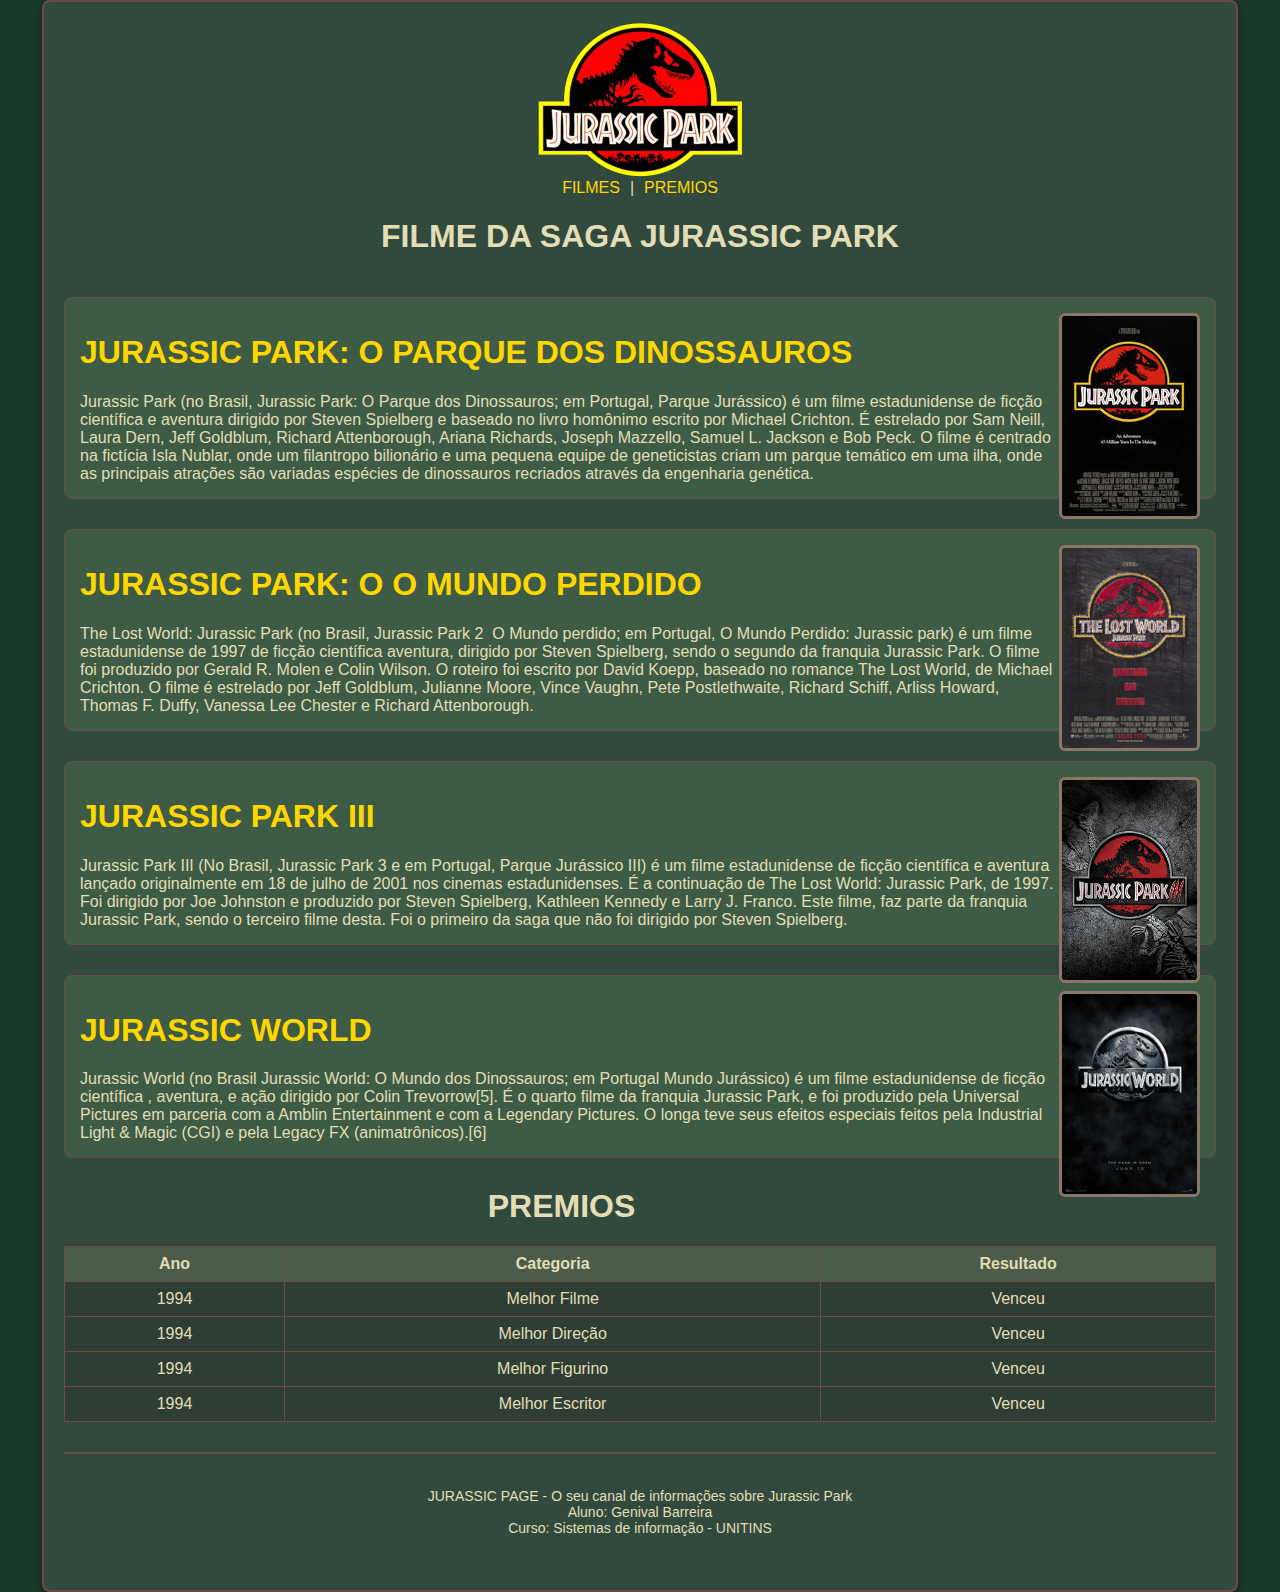
==== index.html @ 3d541994 "Update index.html" ====
<!DOCTYPE html>
<html lang="en">
<head>
    <meta charset="UTF-8">
    <meta name="viewport" content="width=device-width, initial-scale=1.0">
    <link rel="stylesheet" href="folha.css">

    <title>atv </title>
</head>
<body>

<div id="corpo">
    <div id="cabecalho">
    <img src="jp_topoLogotipo.png" alt="" srcset="">
    <span><a href="#filmes">FILMES</a>|<a href="#premios">PREMIOS</a></span>
    <h1>FILME DA SAGA JURASSIC PARK</h1>

    </div>
    
    
    <div class="caixa_filmes" > 
    <img src="jp_posterFilme_JurassicPark1.jpg" alt="" srcset="">
    <h1>JURASSIC PARK: O PARQUE DOS DINOSSAUROS</h1>
        <p>Jurassic Park (no Brasil, Jurassic Park: O Parque dos Dinossauros; em Portugal, Parque Jurássico) é um
            filme estadunidense de ficção científica e aventura dirigido por Steven Spielberg e baseado no livro
            homônimo escrito por Michael Crichton.
            É estrelado por Sam Neill, Laura Dern, Jeff Goldblum, Richard Attenborough, Ariana Richards, Joseph
            Mazzello, Samuel L. Jackson e Bob Peck. O filme é centrado na fictícia Isla Nublar, onde um filantropo
            bilionário e uma pequena equipe de geneticistas criam um parque temático em uma ilha, onde as principais
            atrações são variadas espécies de dinossauros recriados através da engenharia genética.
        </p>
    </div>

    <div class="caixa_filmes"> 
    <img src="jp_posterFilme_JurassicPark2.jpg" alt="" srcset="">
    <h1>JURASSIC PARK: O O MUNDO PERDIDO</h1>
        <p>The Lost World: Jurassic Park (no Brasil, Jurassic Park 2 ­ O Mundo perdido; em Portugal, O Mundo
            Perdido: Jurassic park) é um filme estadunidense de 1997 de ficção científica aventura, dirigido por Steven
            Spielberg, sendo o segundo da franquia Jurassic Park.
            O filme foi produzido por Gerald R. Molen e Colin Wilson. O roteiro foi escrito por David Koepp, baseado
            no romance The Lost World, de Michael Crichton. O filme é estrelado por Jeff Goldblum, Julianne Moore,
            Vince Vaughn, Pete Postlethwaite, Richard Schiff, Arliss Howard, Thomas F. Duffy, Vanessa Lee Chester e
            Richard Attenborough.
        </p>
    </div>


    <div class="caixa_filmes">     
    <img src="jp_posterFilme_JurassicPark3.jpg" alt="" srcset="">
    <h1>JURASSIC PARK III</h1>
        <p>Jurassic Park III (No Brasil, Jurassic Park 3 e em Portugal, Parque Jurássico III) é um filme estadunidense de
            ficção científica e aventura lançado originalmente em 18 de julho de 2001 nos cinemas estadunidenses.
            É a continuação de The Lost World: Jurassic Park, de 1997. Foi dirigido por Joe Johnston e produzido por
            Steven Spielberg, Kathleen Kennedy e Larry J. Franco. Este filme, faz parte da franquia Jurassic Park, sendo
            o terceiro filme desta. Foi o primeiro da saga que não foi dirigido por Steven Spielberg.            
        </p>
    </div>

    <div class="caixa_filmes"> 
    <img src="jp_posterFilme_JurassicPark4.jpg" alt="" srcset="">
    <h1>JURASSIC WORLD</h1>
        <p>Jurassic World (no Brasil Jurassic World: O Mundo dos Dinossauros; em Portugal Mundo Jurássico) é um
            filme estadunidense de ficção científica , aventura, e ação dirigido por Colin Trevorrow[5].
            É o quarto filme da franquia Jurassic Park, e foi produzido pela Universal Pictures em parceria com a
            Amblin Entertainment e com a Legendary Pictures. O longa teve seus efeitos especiais feitos pela Industrial
            Light & Magic (CGI) e pela Legacy FX (animatrônicos).[6]                        
        </p>
    </div>
    

        
    <div id="premios">
        <table>
            <tr>
                <h1>PREMIOS</h1>
            </tr>
            <tr>
                <th>Ano</th>
                <th>Categoria</th>
                <th>Resultado</th>
            </tr>
            <tr>
                <td>1994</td>
                <td>Melhor Filme</td>
                <td>Venceu</td>
            </tr>
            <tr>
                <td>1994</td>
                <td>Melhor Direção</td>
                <td>Venceu</td>
            </tr>
            <tr>
                <td>1994</td>
                <td>Melhor Figurino</td>
                <td>Venceu</td>
            </tr>
            <tr>
                <td>1994</td>
                <td>Melhor Escritor</td>
                <td>Venceu</td>
            </tr>
            

        </table>
    </div>
    <footer id="rodape">
        <p>JURASSIC PAGE - O seu canal de informações sobre Jurassic Park <br>
            Aluno: Genival Barreira<br>
            Curso: Sistemas de informação - UNITINS
        </p>
    </footer>
</div>
 
</body>
</html>
---- folha.css ----
body {
    display: flex;
    justify-content: center;
    align-items: center;
    min-height: 100vh;
    margin: 0;
    background-color: #1b3b2a; 
    color: #e2ddb5; 
    font-family: 'Arial', sans-serif;
}


#corpo {
    width: 90%;
    max-width: 1200px;
    background-color: #324a3e; 
    padding: 20px;
    box-shadow: 0 4px 8px rgba(0, 0, 0, 0.4);
    border-radius: 8px;
    border: 2px solid #6d4c41; 
}

#cabecalho {
    display: flex;
    flex-direction: column;
    align-items: center;
    margin-bottom: 20px;
    text-align: center;
}

#cabecalho span a {
    text-decoration: none;
    margin: 0 10px;
    color: #ffd700; 
}

#cabecalho span a:hover {
    color: #b8860b;
}

#cabecalho h1 {
    color: #e2ddb5; 
}

.caixa_filmes {
    margin-bottom: 30px;
    padding: 15px;
    border: 1px solid #6d4c41;
    border-radius: 8px;
    background-color: #3e5c45; 
    color: #e2ddb5;
}

.caixa_filmes img {
    float: right;
    margin-left: auto;
    border-radius: 6px;
    border: 3px solid #8b7765; 
  
}

.caixa_filmes h1 {
    color: #ffd700; 
}

.caixa_filmes p {
    flex: 1;
    margin: 0;
    padding-right: 30px;
    margin-right: 30px;
    color: #e2ddb5; 
}

#premios {
    margin-top: 30px;
    text-align: center;
}

#premios table {
    width: 100%;
    border-collapse: collapse; 
    background-color: #2f3e34;
    color: #e2ddb5;
}

#premios th, #premios td {
    border: 1px solid #6d4c41; 
    padding: 8px;
}

#premios th {
    background-color: #4c5c4a;
}


#rodape {
    text-align: center;
    background-color: #324a3e;
    padding: 20px;
    border-top: 2px solid #6d4c41; 
    color: #e2ddb5;
    font-size: 14px;
    margin-top: 30px;
    border-radius: 0 0 8px 8px;
}
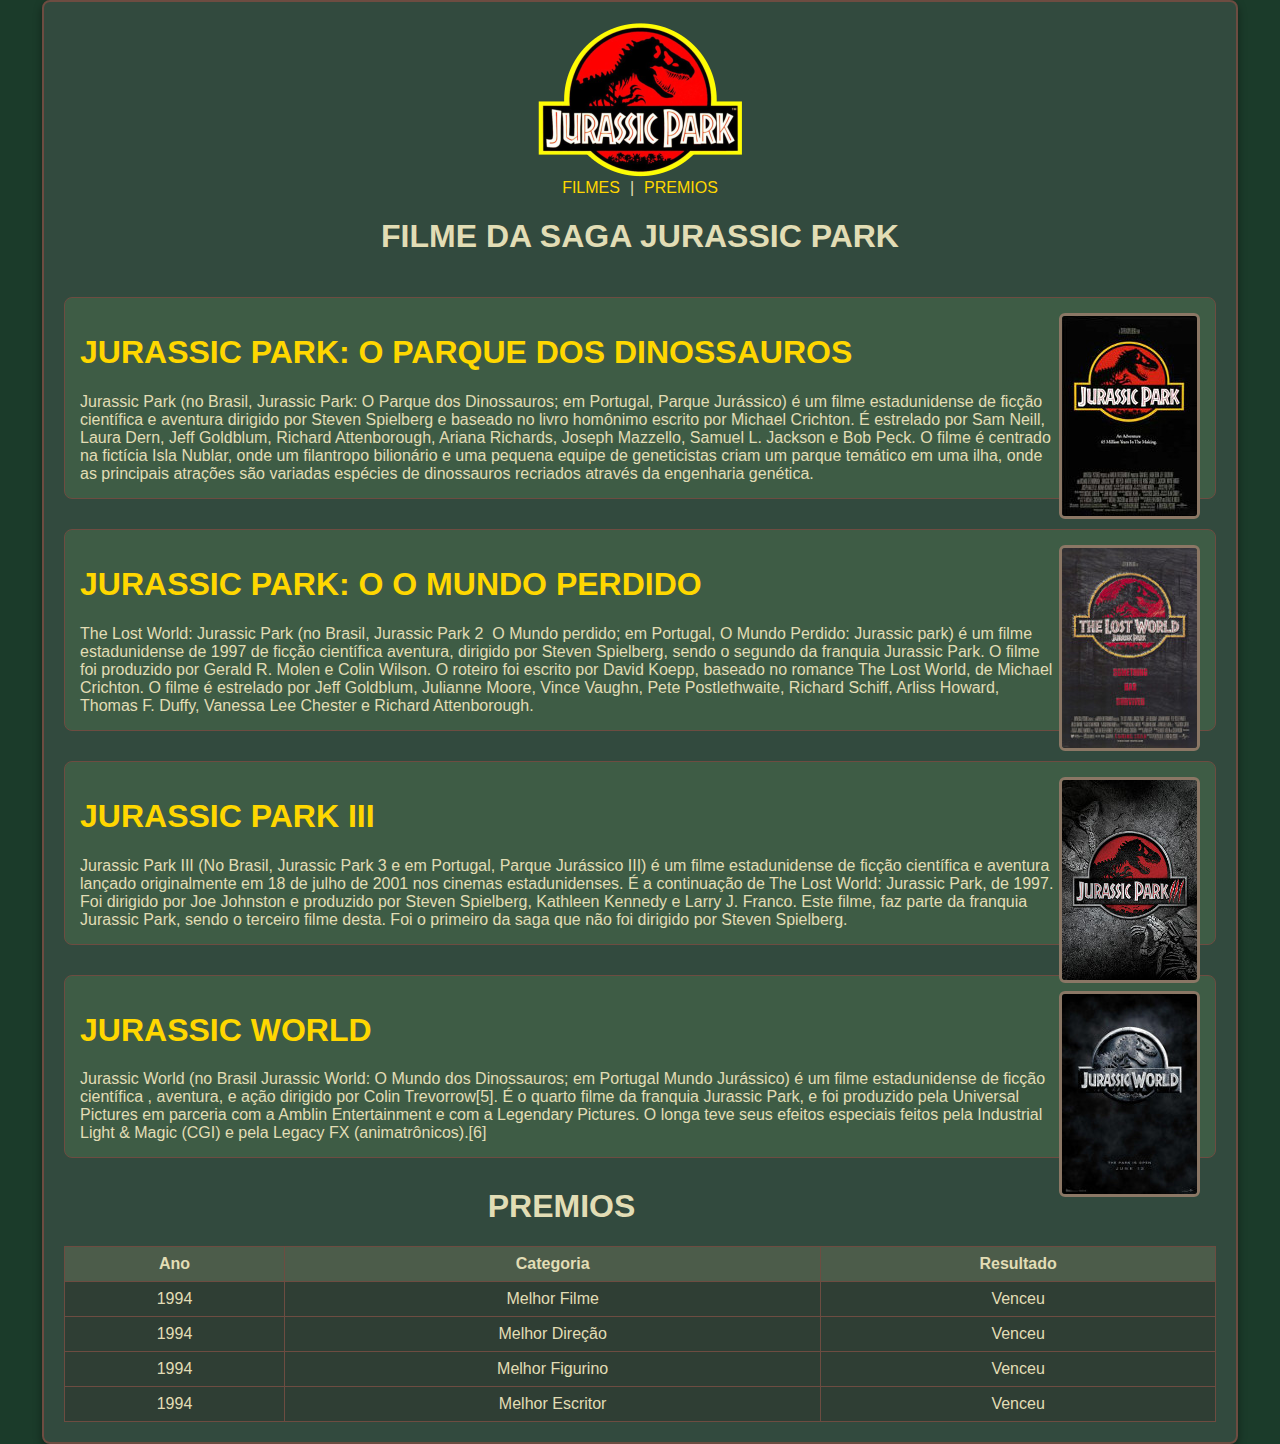
==== commit cb55a795: "Update index.html" ====
--- a/index.html
+++ b/index.html
@@ -18,7 +18,7 @@
     </div>
     
     
-    <div class="caixa_filmes" > 
+    <div class="caixa_filmes" id="filmes"> 
     <img src="jp_posterFilme_JurassicPark1.jpg" alt="" srcset="">
     <h1>JURASSIC PARK: O PARQUE DOS DINOSSAUROS</h1>
         <p>Jurassic Park (no Brasil, Jurassic Park: O Parque dos Dinossauros; em Portugal, Parque Jurássico) é um
@@ -103,12 +103,11 @@
 
         </table>
     </div>
+    <!--
     <footer id="rodape">
-        <p>JURASSIC PAGE - O seu canal de informações sobre Jurassic Park <br>
-            Aluno: Genival Barreira<br>
-            Curso: Sistemas de informação - UNITINS
-        </p>
-    </footer>
+        <p>JURASSIC PAGE - O seu canal de informações sobre Jurassic Park  </p>
+    </footer> -->
+    
 </div>
  
 </body>
--- a/folha.css
+++ b/folha.css
@@ -49,6 +49,7 @@
     border-radius: 8px;
     background-color: #3e5c45; 
     color: #e2ddb5;
+   
 }
 
 .caixa_filmes img {
@@ -92,7 +93,7 @@
     background-color: #4c5c4a;
 }
 
-
+/*
 #rodape {
     text-align: center;
     background-color: #324a3e;
@@ -103,3 +104,5 @@
     margin-top: 30px;
     border-radius: 0 0 8px 8px;
 }
+*/
+
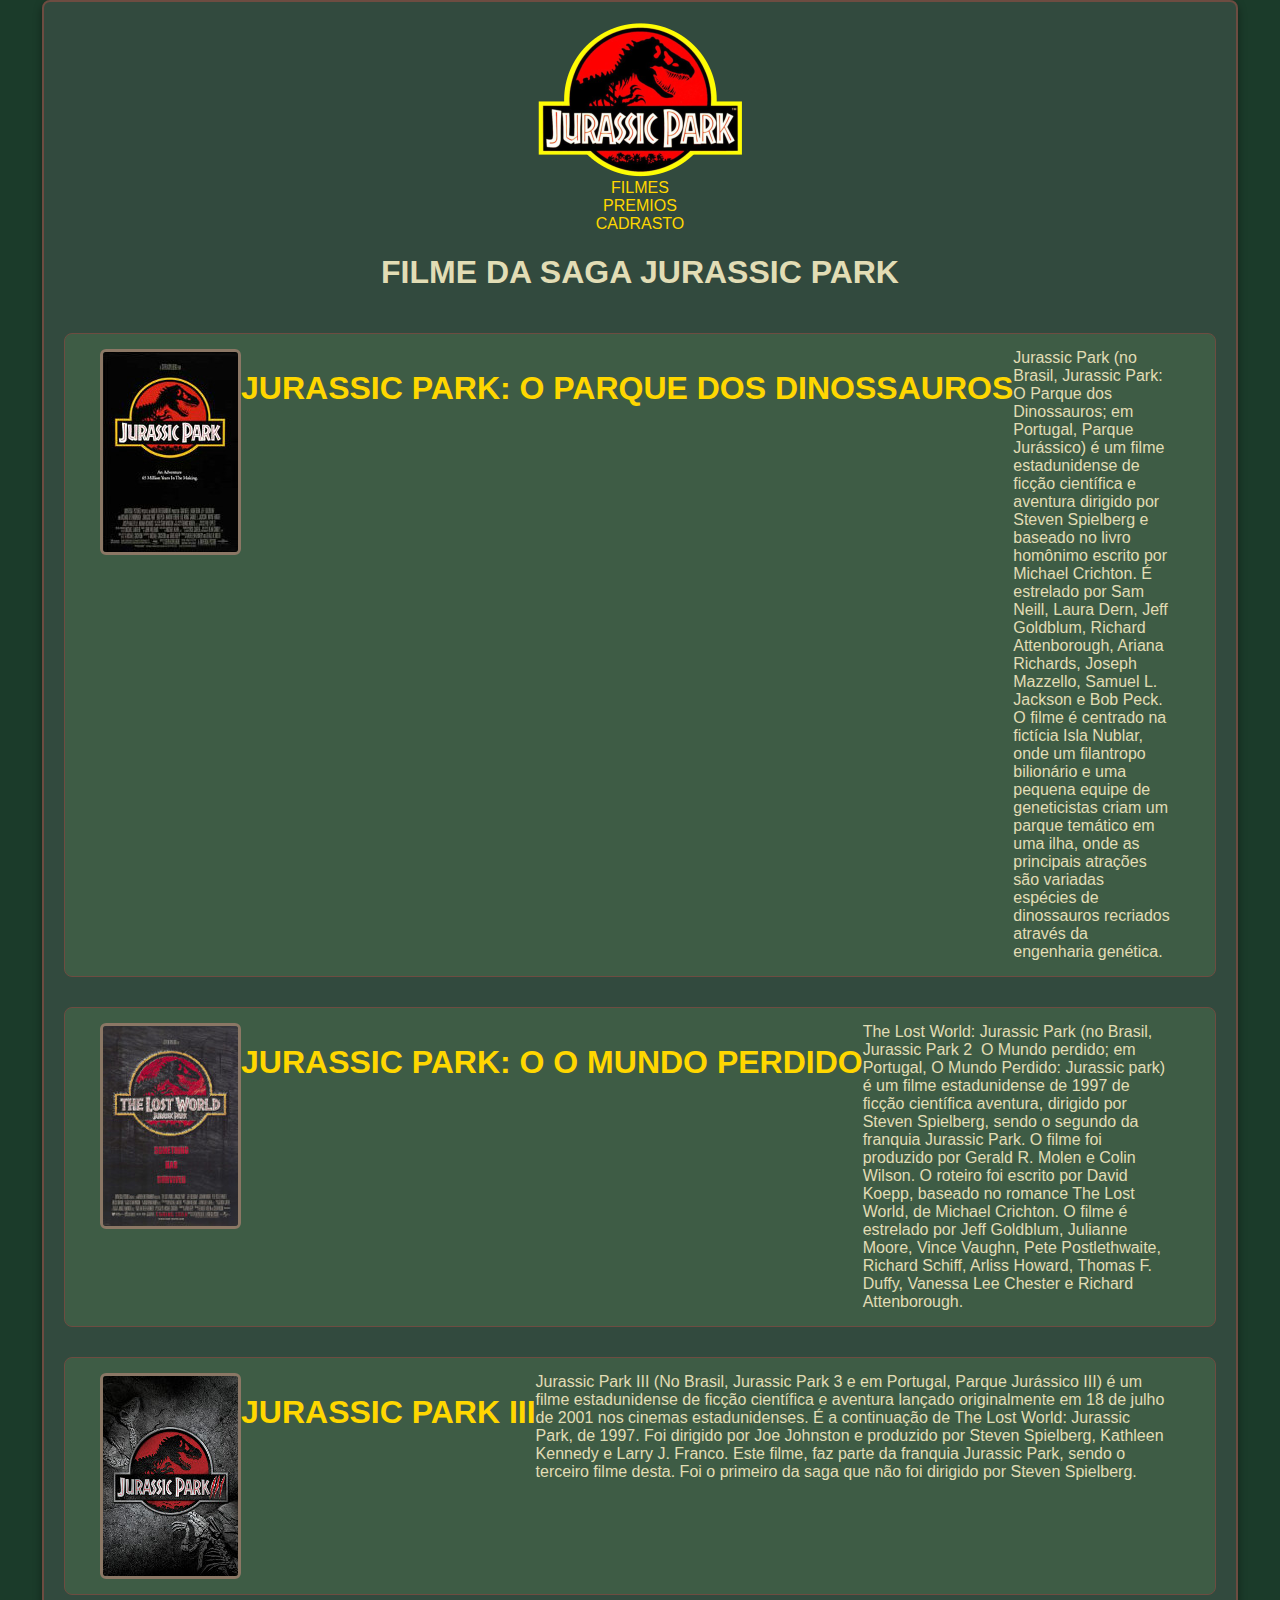
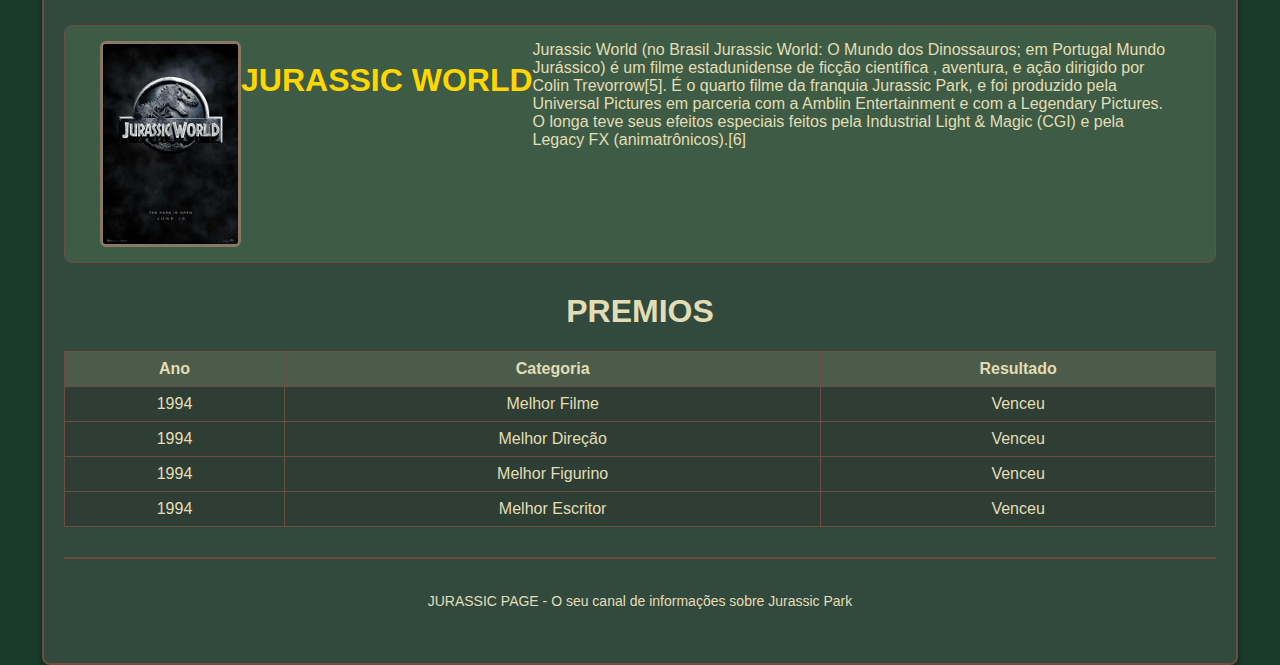
==== commit 3aa181f4: "Update index.html" ====
--- a/index.html
+++ b/index.html
@@ -12,7 +12,10 @@
 <div id="corpo">
     <div id="cabecalho">
     <img src="jp_topoLogotipo.png" alt="" srcset="">
-    <span><a href="#filmes">FILMES</a>|<a href="#premios">PREMIOS</a></span>
+    <span><div class="links"><a href="#filmes">FILMES</a></div>
+        <div class="links"><a href="#premios">PREMIOS</a></div>
+        <div class="links"><a href="formulario.htmnl">CADRASTO</a></div>
+    </span>
     <h1>FILME DA SAGA JURASSIC PARK</h1>
 
     </div>
@@ -103,10 +106,10 @@
 
         </table>
     </div>
-    <!--
+   
     <footer id="rodape">
         <p>JURASSIC PAGE - O seu canal de informações sobre Jurassic Park  </p>
-    </footer> -->
+    </footer> 
     
 </div>
  
--- a/folha.css
+++ b/folha.css
@@ -43,6 +43,11 @@
 }
 
 .caixa_filmes {
+    display: flex;
+    flex-direcrion:row;
+    align-items:flex-start;
+    justfy-content:space-between;
+    
     margin-bottom: 30px;
     padding: 15px;
     border: 1px solid #6d4c41;
@@ -53,8 +58,10 @@
 }
 
 .caixa_filmes img {
-    float: right;
-    margin-left: auto;
+    max-width: 200px;
+    height: auto;
+   /* float: right;*/
+    margin-left: 20px;
     border-radius: 6px;
     border: 3px solid #8b7765; 
   
@@ -68,7 +75,7 @@
     flex: 1;
     margin: 0;
     padding-right: 30px;
-    margin-right: 30px;
+   /* margin-right: 30px;*/
     color: #e2ddb5; 
 }
 
@@ -93,7 +100,7 @@
     background-color: #4c5c4a;
 }
 
-/*
+
 #rodape {
     text-align: center;
     background-color: #324a3e;
@@ -104,5 +111,5 @@
     margin-top: 30px;
     border-radius: 0 0 8px 8px;
 }
-*/
 
+
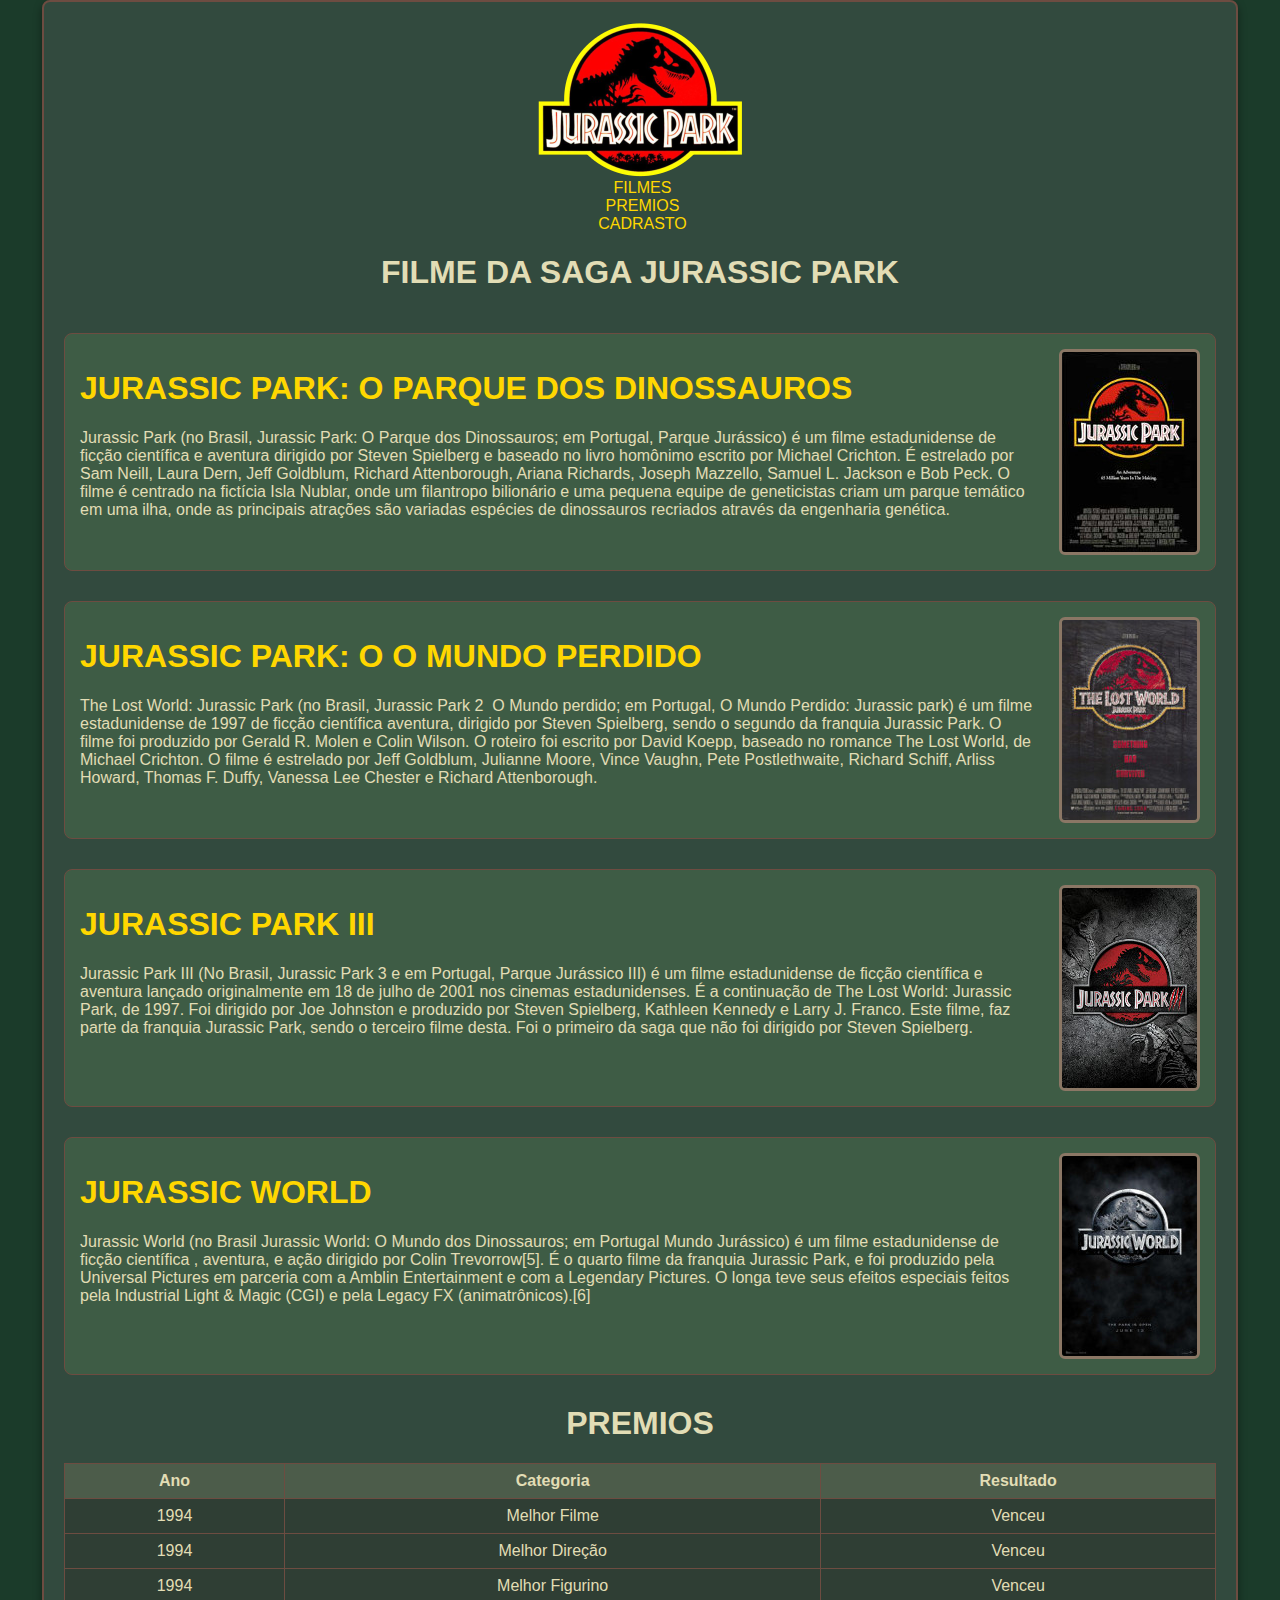
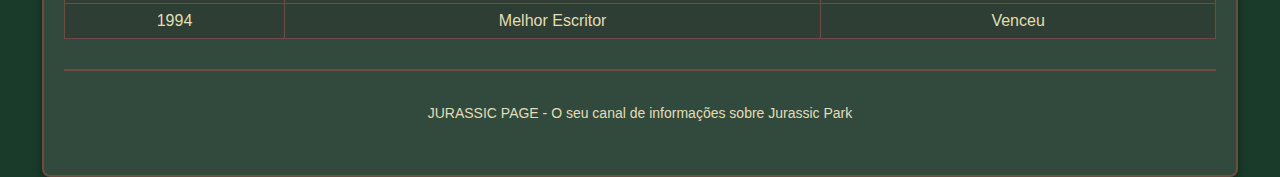
==== commit b129a6e0: "Update index.html" ====
--- a/index.html
+++ b/index.html
@@ -12,10 +12,11 @@
 <div id="corpo">
     <div id="cabecalho">
     <img src="jp_topoLogotipo.png" alt="" srcset="">
-    <span><div class="links"><a href="#filmes">FILMES</a></div>
-        <div class="links"><a href="#premios">PREMIOS</a></div>
-        <div class="links"><a href="formulario.htmnl">CADRASTO</a></div>
-    </span>
+    <div id="links">
+        <div class="botao"><a href="#filmes">FILMES</a></div>
+        <div class="botao"><a href="#premios">PREMIOS</a></div>
+        <div class="botao"><a href="formulario.htmnl">CADRASTO</a></div>
+    </div>
     <h1>FILME DA SAGA JURASSIC PARK</h1>
 
     </div>
--- a/folha.css
+++ b/folha.css
@@ -28,14 +28,26 @@
     text-align: center;
 }
 
-#cabecalho span a {
+#cabecalho #links a {
     text-decoration: none;
     margin: 0 10px;
     color: #ffd700; 
 }
 
-#cabecalho span a:hover {
+#cabecalho #links a:hover {
     color: #b8860b;
+}
+
+
+.botao{
+    border-radius: 2px;
+    margin-left: 5px;
+      align-items: center;
+}
+.botao:houver{
+    backgroud-color:  #3e5c45;
+    color: red;
+    
 }
 
 #cabecalho h1 {
@@ -43,24 +55,20 @@
 }
 
 .caixa_filmes {
-    display: flex;
-    flex-direcrion:row;
-    align-items:flex-start;
-    justfy-content:space-between;
-    
     margin-bottom: 30px;
     padding: 15px;
     border: 1px solid #6d4c41;
     border-radius: 8px;
     background-color: #3e5c45; 
     color: #e2ddb5;
+    overflow: hidden
    
 }
 
 .caixa_filmes img {
-    max-width: 200px;
+    max-width: 90%;
     height: auto;
-   /* float: right;*/
+    float: right;
     margin-left: 20px;
     border-radius: 6px;
     border: 3px solid #8b7765; 
@@ -72,10 +80,8 @@
 }
 
 .caixa_filmes p {
-    flex: 1;
     margin: 0;
     padding-right: 30px;
-   /* margin-right: 30px;*/
     color: #e2ddb5; 
 }
 
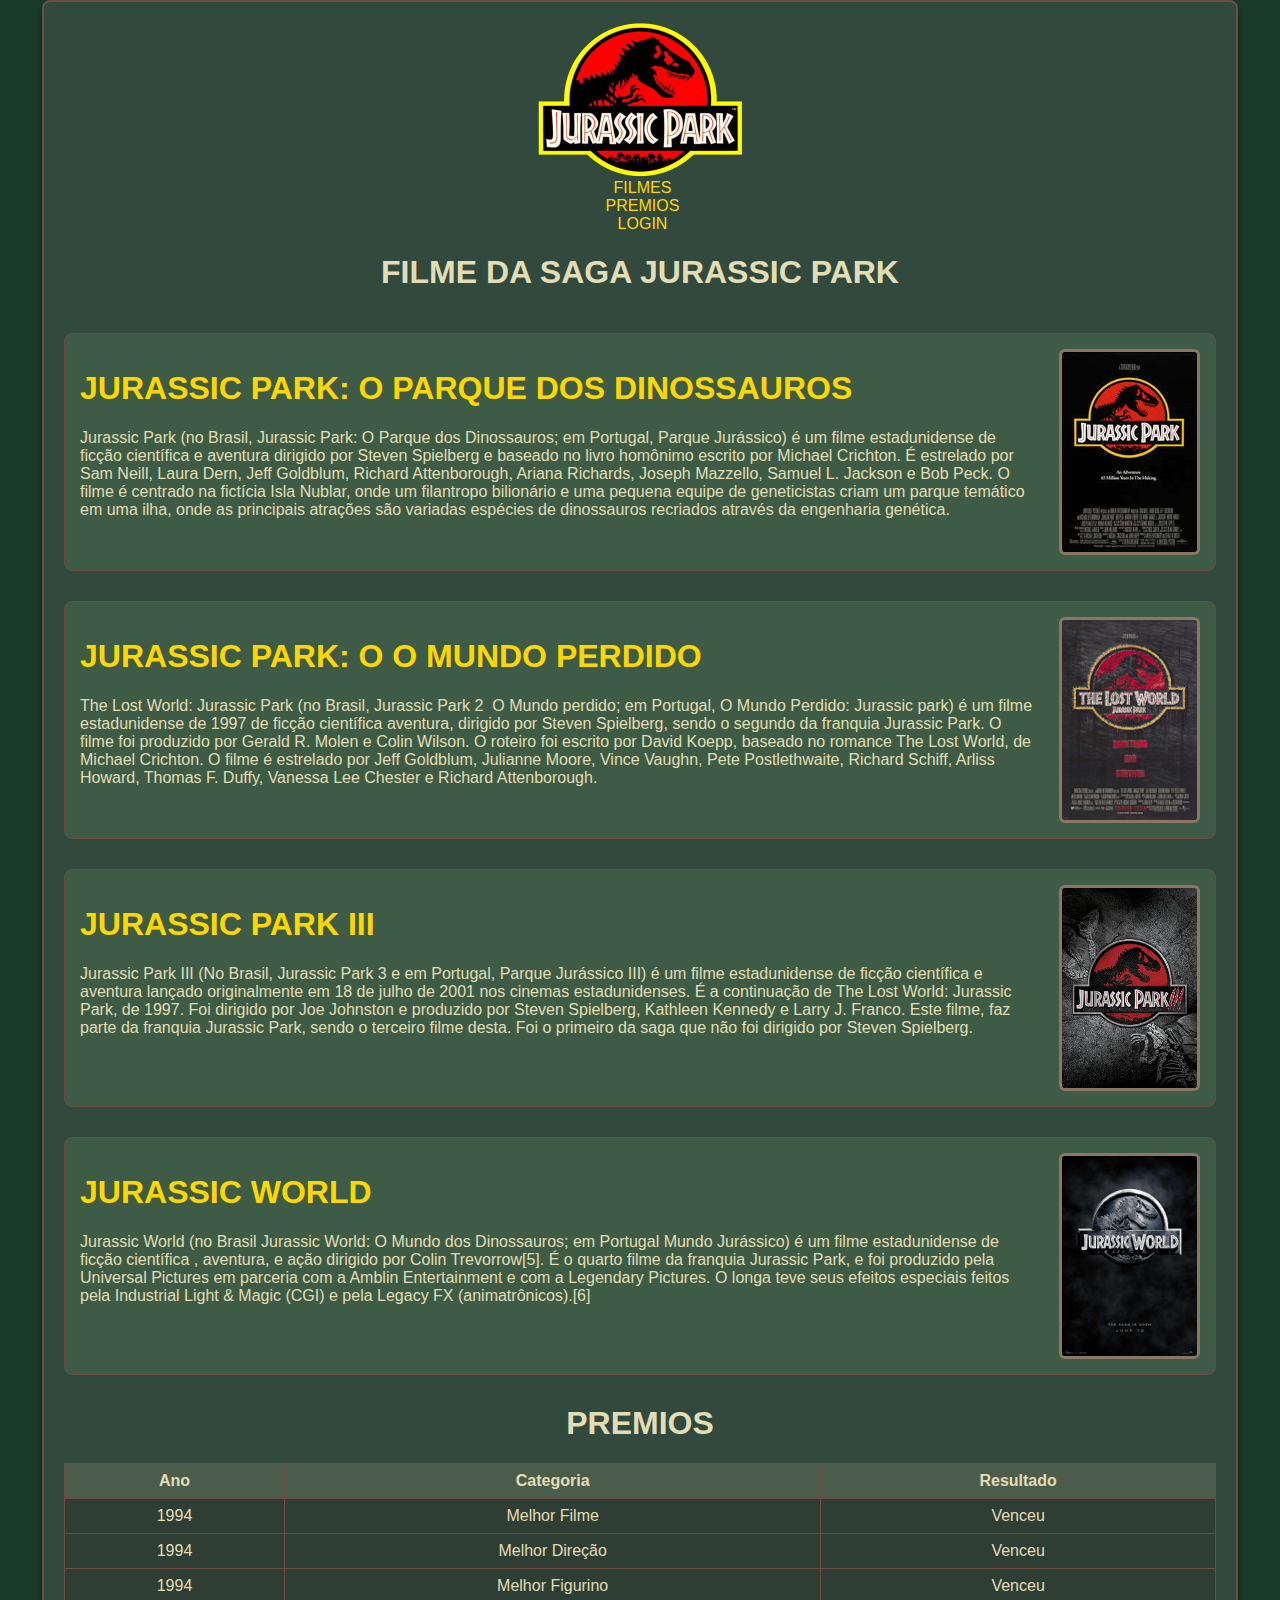
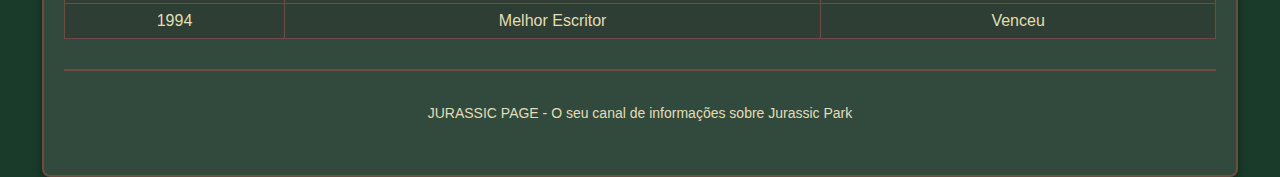
==== commit 1aae81a8: "Update index.html" ====
--- a/index.html
+++ b/index.html
@@ -15,7 +15,7 @@
     <div id="links">
         <div class="botao"><a href="#filmes">FILMES</a></div>
         <div class="botao"><a href="#premios">PREMIOS</a></div>
-        <div class="botao"><a href="formulario.htmnl">CADRASTO</a></div>
+        <div class="botao"><a href="formulario.htmnl">LOGIN</a></div>
     </div>
     <h1>FILME DA SAGA JURASSIC PARK</h1>
 
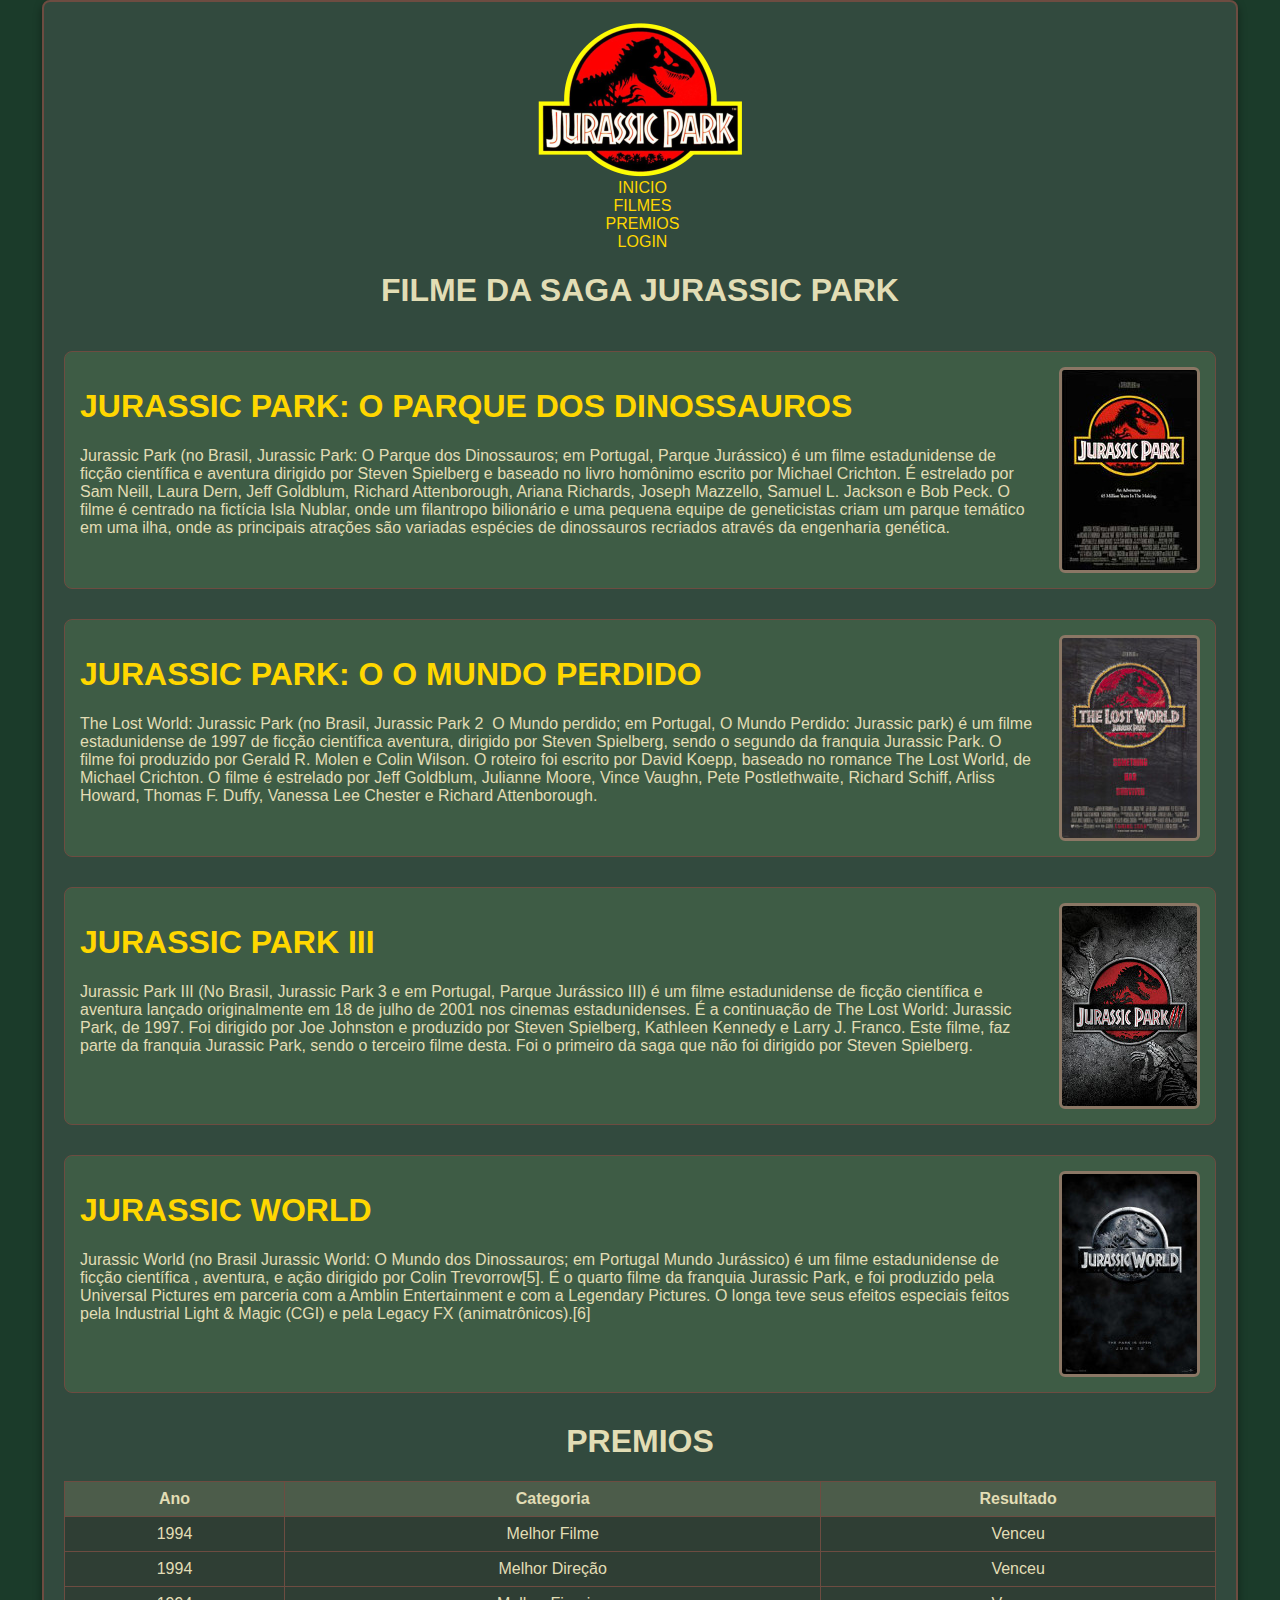
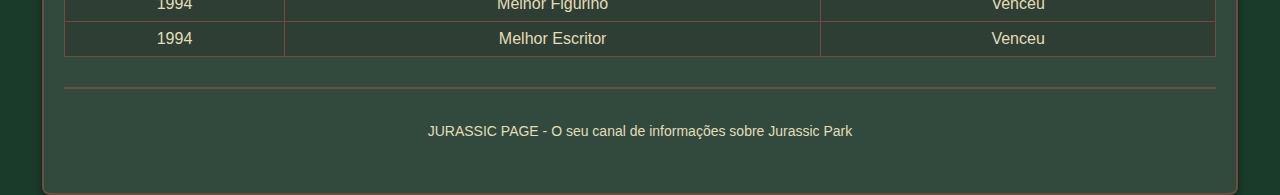
==== commit b153bfc3: "Update index.html" ====
--- a/index.html
+++ b/index.html
@@ -13,9 +13,10 @@
     <div id="cabecalho">
     <img src="jp_topoLogotipo.png" alt="" srcset="">
     <div id="links">
+        <div class="botao"><a href="index.html">INICIO</a></div>
         <div class="botao"><a href="#filmes">FILMES</a></div>
         <div class="botao"><a href="#premios">PREMIOS</a></div>
-        <div class="botao"><a href="formulario.htmnl">LOGIN</a></div>
+        <div class="botao"><a href="login.html">LOGIN</a></div>
     </div>
     <h1>FILME DA SAGA JURASSIC PARK</h1>
 
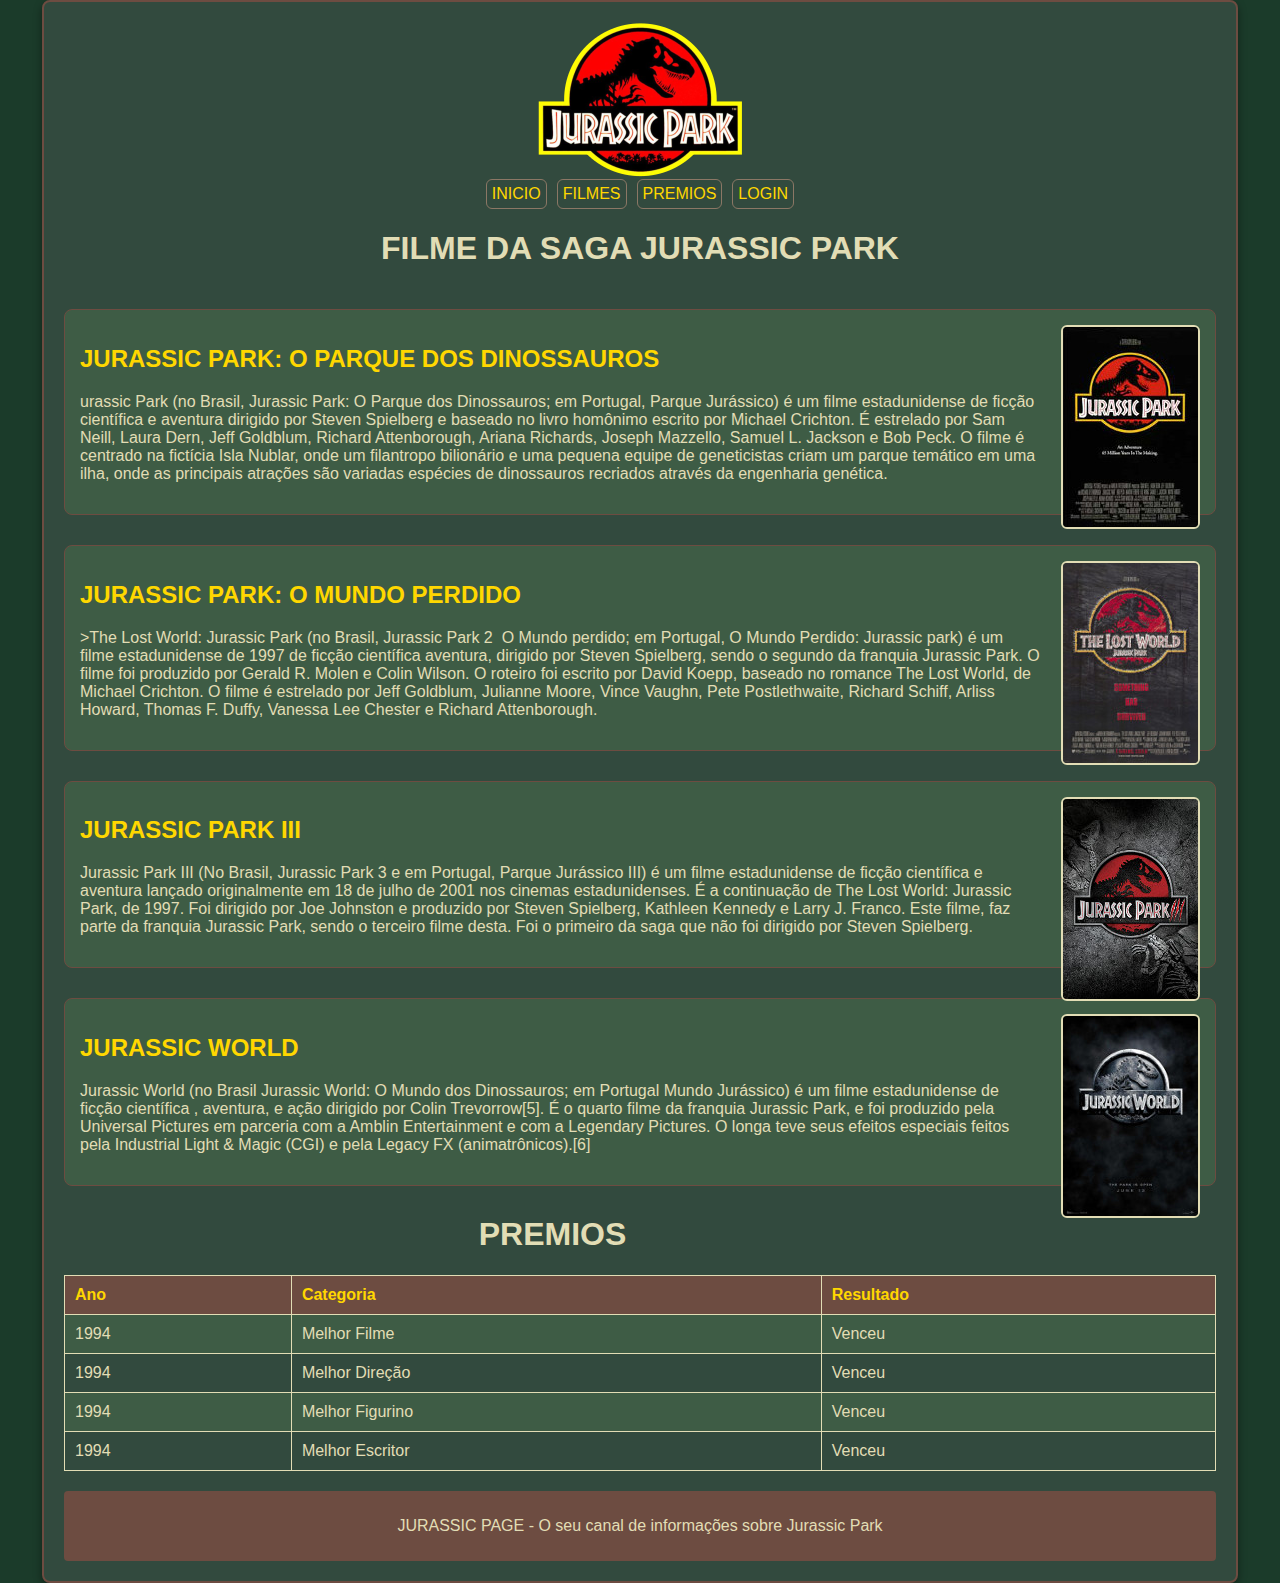
==== commit 82ad820b: "Update index.html" ====
--- a/index.html
+++ b/index.html
@@ -4,116 +4,111 @@
     <meta charset="UTF-8">
     <meta name="viewport" content="width=device-width, initial-scale=1.0">
     <link rel="stylesheet" href="folha.css">
-
-    <title>atv </title>
+    <title>JURASSIC PARK</title>
 </head>
 <body>
 
 <div id="corpo">
-    <div id="cabecalho">
-    <img src="jp_topoLogotipo.png" alt="" srcset="">
-    <div id="links">
-        <div class="botao"><a href="index.html">INICIO</a></div>
-        <div class="botao"><a href="#filmes">FILMES</a></div>
-        <div class="botao"><a href="#premios">PREMIOS</a></div>
-        <div class="botao"><a href="login.html">LOGIN</a></div>
-    </div>
-    <h1>FILME DA SAGA JURASSIC PARK</h1>
+    <header id="cabecalho">
+        <img src="jp_topoLogotipo.png" alt="">
+        <nav id="links">
+            <div class="botao"><a href="index.html">INICIO</a></div>
+            <div class="botao"><a href="#filmes">FILMES</a></div>
+            <div class="botao"><a href="#premios">PREMIOS</a></div>
+            <div class="botao"><a href="login.html">LOGIN</a></div>
+        </nav>
+        <h1>FILME DA SAGA JURASSIC PARK</h1>
+    </header>
+    
+    <main>
+        <section class="caixa_filmes" id="filmes"> 
+            <img src="jp_posterFilme_JurassicPark1.jpg" alt="">
+            <h2>JURASSIC PARK: O PARQUE DOS DINOSSAUROS</h2>
+            <p>urassic Park (no Brasil, Jurassic Park: O Parque dos Dinossauros; em Portugal, Parque Jurássico) é um
+                filme estadunidense de ficção científica e aventura dirigido por Steven Spielberg e baseado no livro
+                homônimo escrito por Michael Crichton.
+                É estrelado por Sam Neill, Laura Dern, Jeff Goldblum, Richard Attenborough, Ariana Richards, Joseph
+                Mazzello, Samuel L. Jackson e Bob Peck. O filme é centrado na fictícia Isla Nublar, onde um filantropo
+                bilionário e uma pequena equipe de geneticistas criam um parque temático em uma ilha, onde as principais
+                atrações são variadas espécies de dinossauros recriados através da engenharia genética.
+            </p>
+        </section>
 
-    </div>
-    
-    
-    <div class="caixa_filmes" id="filmes"> 
-    <img src="jp_posterFilme_JurassicPark1.jpg" alt="" srcset="">
-    <h1>JURASSIC PARK: O PARQUE DOS DINOSSAUROS</h1>
-        <p>Jurassic Park (no Brasil, Jurassic Park: O Parque dos Dinossauros; em Portugal, Parque Jurássico) é um
-            filme estadunidense de ficção científica e aventura dirigido por Steven Spielberg e baseado no livro
-            homônimo escrito por Michael Crichton.
-            É estrelado por Sam Neill, Laura Dern, Jeff Goldblum, Richard Attenborough, Ariana Richards, Joseph
-            Mazzello, Samuel L. Jackson e Bob Peck. O filme é centrado na fictícia Isla Nublar, onde um filantropo
-            bilionário e uma pequena equipe de geneticistas criam um parque temático em uma ilha, onde as principais
-            atrações são variadas espécies de dinossauros recriados através da engenharia genética.
-        </p>
-    </div>
+        <section class="caixa_filmes"> 
+            <img src="jp_posterFilme_JurassicPark2.jpg" alt="">
+            <h2>JURASSIC PARK: O MUNDO PERDIDO</h2>
+            <p>>The Lost World: Jurassic Park (no Brasil, Jurassic Park 2 ­ O Mundo perdido; em Portugal, O Mundo
+                Perdido: Jurassic park) é um filme estadunidense de 1997 de ficção científica aventura, dirigido por Steven
+                Spielberg, sendo o segundo da franquia Jurassic Park.
+                O filme foi produzido por Gerald R. Molen e Colin Wilson. O roteiro foi escrito por David Koepp, baseado
+                no romance The Lost World, de Michael Crichton. O filme é estrelado por Jeff Goldblum, Julianne Moore,
+                Vince Vaughn, Pete Postlethwaite, Richard Schiff, Arliss Howard, Thomas F. Duffy, Vanessa Lee Chester e
+                Richard Attenborough.
+            </p>
+        </section>
 
-    <div class="caixa_filmes"> 
-    <img src="jp_posterFilme_JurassicPark2.jpg" alt="" srcset="">
-    <h1>JURASSIC PARK: O O MUNDO PERDIDO</h1>
-        <p>The Lost World: Jurassic Park (no Brasil, Jurassic Park 2 ­ O Mundo perdido; em Portugal, O Mundo
-            Perdido: Jurassic park) é um filme estadunidense de 1997 de ficção científica aventura, dirigido por Steven
-            Spielberg, sendo o segundo da franquia Jurassic Park.
-            O filme foi produzido por Gerald R. Molen e Colin Wilson. O roteiro foi escrito por David Koepp, baseado
-            no romance The Lost World, de Michael Crichton. O filme é estrelado por Jeff Goldblum, Julianne Moore,
-            Vince Vaughn, Pete Postlethwaite, Richard Schiff, Arliss Howard, Thomas F. Duffy, Vanessa Lee Chester e
-            Richard Attenborough.
-        </p>
-    </div>
+        <section class="caixa_filmes">     
+            <img src="jp_posterFilme_JurassicPark3.jpg" alt="">
+            <h2>JURASSIC PARK III</h2>
+            <p>Jurassic Park III (No Brasil, Jurassic Park 3 e em Portugal, Parque Jurássico III) é um filme estadunidense de
+                ficção científica e aventura lançado originalmente em 18 de julho de 2001 nos cinemas estadunidenses.
+                É a continuação de The Lost World: Jurassic Park, de 1997. Foi dirigido por Joe Johnston e produzido por
+                Steven Spielberg, Kathleen Kennedy e Larry J. Franco. Este filme, faz parte da franquia Jurassic Park, sendo
+                o terceiro filme desta. Foi o primeiro da saga que não foi dirigido por Steven Spielberg.  
+            </p>
+        </section>
 
+        <section class="caixa_filmes"> 
+            <img src="jp_posterFilme_JurassicPark4.jpg" alt="">
+            <h2>JURASSIC WORLD</h2>
+            <p>Jurassic World (no Brasil Jurassic World: O Mundo dos Dinossauros; em Portugal Mundo Jurássico) é um
+                filme estadunidense de ficção científica , aventura, e ação dirigido por Colin Trevorrow[5].
+                É o quarto filme da franquia Jurassic Park, e foi produzido pela Universal Pictures em parceria com a
+                Amblin Entertainment e com a Legendary Pictures. O longa teve seus efeitos especiais feitos pela Industrial
+                Light & Magic (CGI) e pela Legacy FX (animatrônicos).[6] 
+            </p>
+        </section>
 
-    <div class="caixa_filmes">     
-    <img src="jp_posterFilme_JurassicPark3.jpg" alt="" srcset="">
-    <h1>JURASSIC PARK III</h1>
-        <p>Jurassic Park III (No Brasil, Jurassic Park 3 e em Portugal, Parque Jurássico III) é um filme estadunidense de
-            ficção científica e aventura lançado originalmente em 18 de julho de 2001 nos cinemas estadunidenses.
-            É a continuação de The Lost World: Jurassic Park, de 1997. Foi dirigido por Joe Johnston e produzido por
-            Steven Spielberg, Kathleen Kennedy e Larry J. Franco. Este filme, faz parte da franquia Jurassic Park, sendo
-            o terceiro filme desta. Foi o primeiro da saga que não foi dirigido por Steven Spielberg.            
-        </p>
-    </div>
-
-    <div class="caixa_filmes"> 
-    <img src="jp_posterFilme_JurassicPark4.jpg" alt="" srcset="">
-    <h1>JURASSIC WORLD</h1>
-        <p>Jurassic World (no Brasil Jurassic World: O Mundo dos Dinossauros; em Portugal Mundo Jurássico) é um
-            filme estadunidense de ficção científica , aventura, e ação dirigido por Colin Trevorrow[5].
-            É o quarto filme da franquia Jurassic Park, e foi produzido pela Universal Pictures em parceria com a
-            Amblin Entertainment e com a Legendary Pictures. O longa teve seus efeitos especiais feitos pela Industrial
-            Light & Magic (CGI) e pela Legacy FX (animatrônicos).[6]                        
-        </p>
-    </div>
-    
-
-        
-    <div id="premios">
-        <table>
-            <tr>
-                <h1>PREMIOS</h1>
-            </tr>
-            <tr>
-                <th>Ano</th>
-                <th>Categoria</th>
-                <th>Resultado</th>
-            </tr>
-            <tr>
-                <td>1994</td>
-                <td>Melhor Filme</td>
-                <td>Venceu</td>
-            </tr>
-            <tr>
-                <td>1994</td>
-                <td>Melhor Direção</td>
-                <td>Venceu</td>
-            </tr>
-            <tr>
-                <td>1994</td>
-                <td>Melhor Figurino</td>
-                <td>Venceu</td>
-            </tr>
-            <tr>
-                <td>1994</td>
-                <td>Melhor Escritor</td>
-                <td>Venceu</td>
-            </tr>
-            
-
-        </table>
-    </div>
+        <section id="premios">
+            <h1>PREMIOS</h1>
+            <table>
+                <thead>
+                    <tr>
+                        <th>Ano</th>
+                        <th>Categoria</th>
+                        <th>Resultado</th>
+                    </tr>
+                </thead>
+                <tbody>
+                    <tr>
+                        <td>1994</td>
+                        <td>Melhor Filme</td>
+                        <td>Venceu</td>
+                    </tr>
+                    <tr>
+                        <td>1994</td>
+                        <td>Melhor Direção</td>
+                        <td>Venceu</td>
+                    </tr>
+                    <tr>
+                        <td>1994</td>
+                        <td>Melhor Figurino</td>
+                        <td>Venceu</td>
+                    </tr>
+                    <tr>
+                        <td>1994</td>
+                        <td>Melhor Escritor</td>
+                        <td>Venceu</td>
+                    </tr>
+                </tbody>
+            </table>
+        </section>
+    </main>
    
     <footer id="rodape">
-        <p>JURASSIC PAGE - O seu canal de informações sobre Jurassic Park  </p>
-    </footer> 
-    
+        <p>JURASSIC PAGE - O seu canal de informações sobre Jurassic Park</p>
+    </footer>
 </div>
- 
+
 </body>
 </html>
--- a/folha.css
+++ b/folha.css
@@ -9,8 +9,8 @@
     font-family: 'Arial', sans-serif;
 }
 
-
 #corpo {
+    min-height: 100%;
     width: 90%;
     max-width: 1200px;
     background-color: #324a3e; 
@@ -20,7 +20,7 @@
     border: 2px solid #6d4c41; 
 }
 
-#cabecalho {
+header {
     display: flex;
     flex-direction: column;
     align-items: center;
@@ -28,30 +28,35 @@
     text-align: center;
 }
 
-#cabecalho #links a {
+nav {
+    display: flex;
+    justify-content: space-around;
+    align-items: center;
+    gap: 10px;   
+}
+
+nav .botao {
+    border-radius: 6px;
+    border: 1px solid #8b7765; 
+    padding: 5px;
+}
+
+nav .botao a {
     text-decoration: none;
-    margin: 0 10px;
     color: #ffd700; 
 }
 
-#cabecalho #links a:hover {
+nav .botao a:hover {
+    background-color: #3e5c45;
     color: #b8860b;
 }
 
-
-.botao{
-    border-radius: 2px;
-    margin-left: 5px;
-      align-items: center;
-}
-.botao:houver{
-    backgroud-color:  #3e5c45;
-    color: red;
-    
+h1 {
+    color: #e2ddb5; 
 }
 
-#cabecalho h1 {
-    color: #e2ddb5; 
+h2 {
+    color: #ffd700;
 }
 
 .caixa_filmes {
@@ -61,8 +66,6 @@
     border-radius: 8px;
     background-color: #3e5c45; 
     color: #e2ddb5;
-    overflow: hidden
-   
 }
 
 .caixa_filmes img {
@@ -71,51 +74,74 @@
     float: right;
     margin-left: 20px;
     border-radius: 6px;
-    border: 3px solid #8b7765; 
-  
+    border: 2px solid #e2ddb5;
 }
 
-.caixa_filmes h1 {
-    color: #ffd700; 
+#login {
+    display: flex;
+    justify-content: center;
 }
 
-.caixa_filmes p {
-    margin: 0;
-    padding-right: 30px;
-    color: #e2ddb5; 
+#formulario {
+    display: flex;
+    flex-direction: column;
+    width: 300px;
 }
 
-#premios {
-    margin-top: 30px;
-    text-align: center;
+.campo {
+    margin-bottom: 10px;
+    padding: 10px;
+    border-radius: 4px;
+    border: 1px solid #6d4c41;
 }
 
-#premios table {
-    width: 100%;
-    border-collapse: collapse; 
-    background-color: #2f3e34;
+#enviar {
+    padding: 10px;
+    background-color: #3e5c45;
+    color: #ffd700;
+    border-radius: 4px;
+    border: 1px solid #8b7765;
+    cursor: pointer;
+}
+
+#enviar:hover {
+    background-color: #8b7765;
     color: #e2ddb5;
 }
 
-#premios th, #premios td {
-    border: 1px solid #6d4c41; 
-    padding: 8px;
+table {
+    width: 100%;
+    border-collapse: collapse;
+    margin-bottom: 20px;
 }
 
-#premios th {
-    background-color: #4c5c4a;
+table th, table td {
+    border: 1px solid #e2ddb5;
+    padding: 10px;
+    text-align: left;
 }
 
+thead {
+    background-color: #6d4c41;
+    color: #ffd700;
+}
+
+tbody tr:nth-child(odd) {
+    background-color: #3e5c45;
+}
 
 #rodape {
     text-align: center;
-    background-color: #324a3e;
-    padding: 20px;
-    border-top: 2px solid #6d4c41; 
+    padding: 10px;
+    background-color: #6d4c41;
     color: #e2ddb5;
-    font-size: 14px;
-    margin-top: 30px;
-    border-radius: 0 0 8px 8px;
+    border-radius: 4px;
+    margin-top: 20px;
 }
 
-
+h3{
+    text-align: center;
+}
+h1{
+    text-align: center;
+}
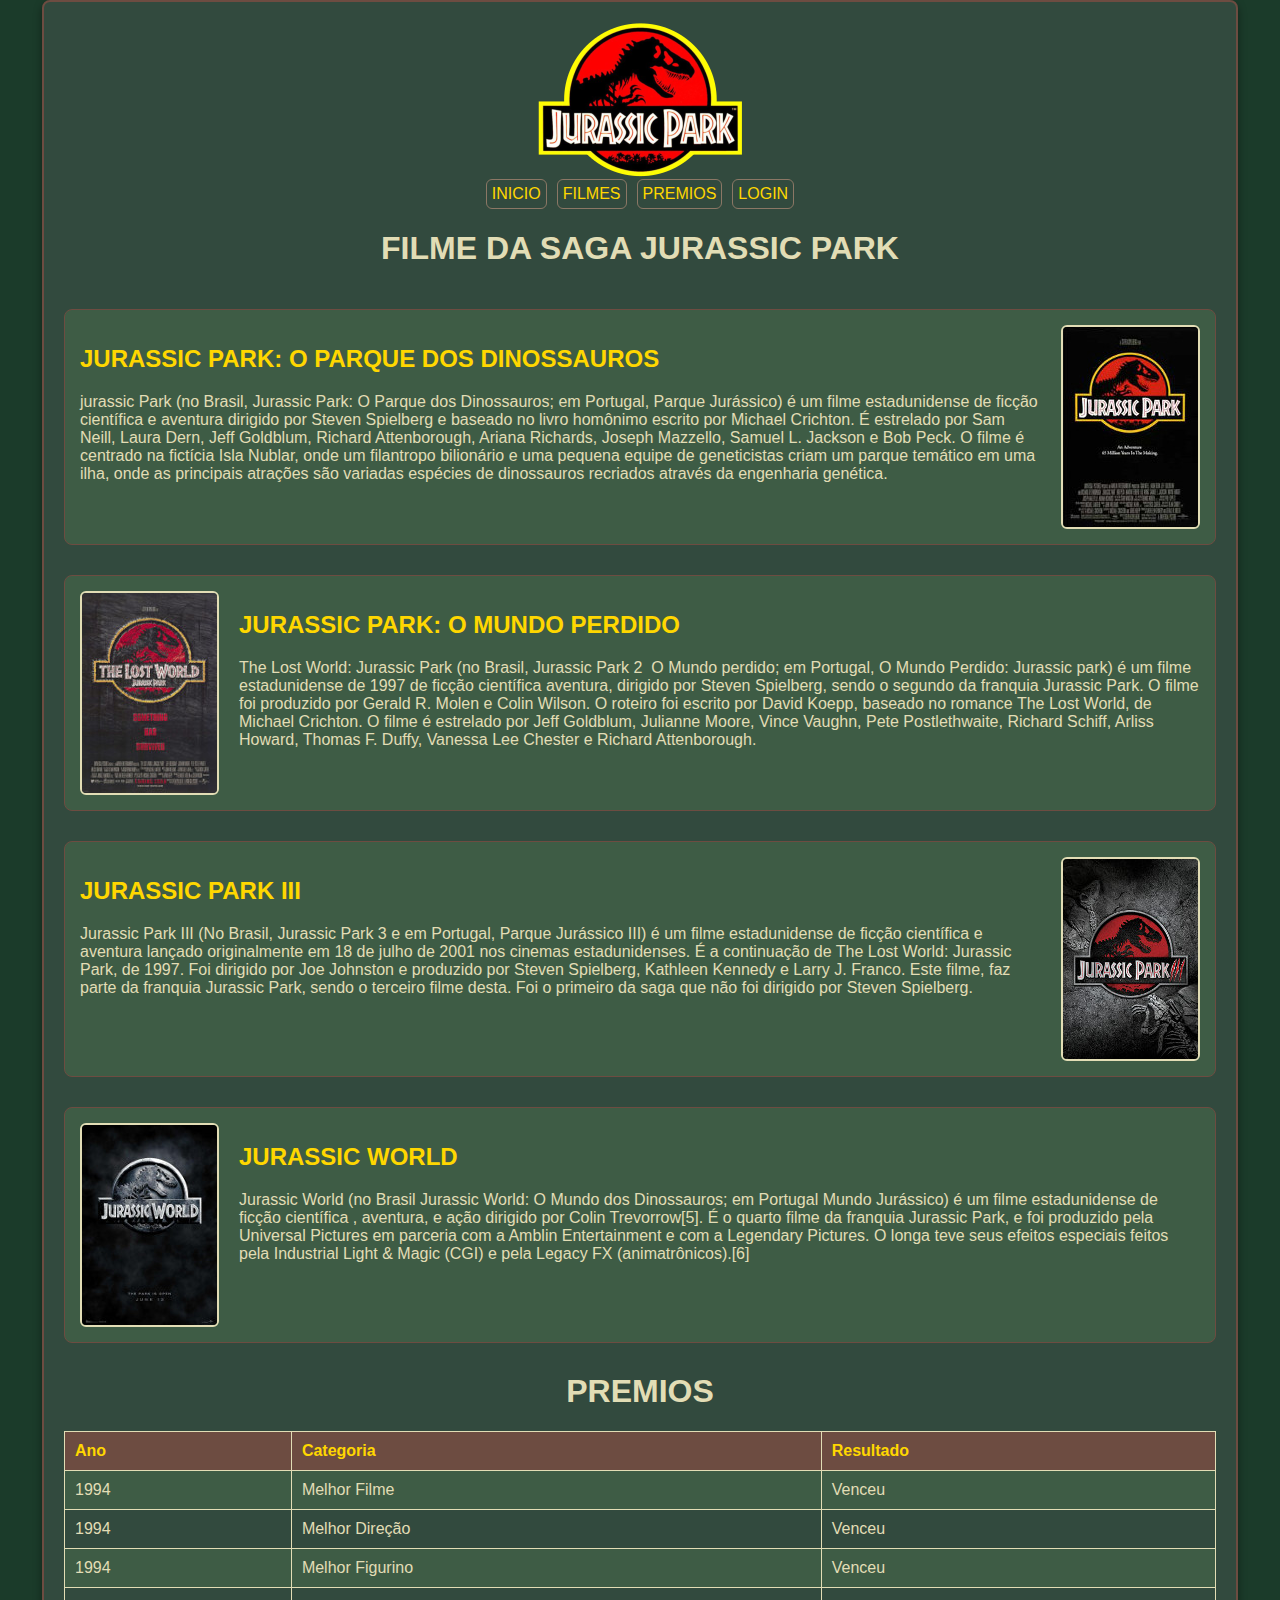
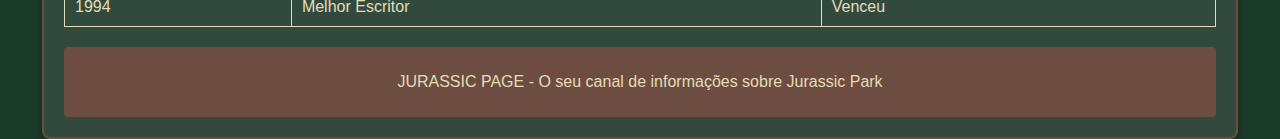
==== commit 8b8d002a: "Update index.html" ====
--- a/index.html
+++ b/index.html
@@ -23,50 +23,54 @@
     <main>
         <section class="caixa_filmes" id="filmes"> 
             <img src="jp_posterFilme_JurassicPark1.jpg" alt="">
-            <h2>JURASSIC PARK: O PARQUE DOS DINOSSAUROS</h2>
-            <p>urassic Park (no Brasil, Jurassic Park: O Parque dos Dinossauros; em Portugal, Parque Jurássico) é um
+            <div class="texto_base">
+                <h2>JURASSIC PARK: O PARQUE DOS DINOSSAUROS</h2>
+                <p>jurassic Park (no Brasil, Jurassic Park: O Parque dos Dinossauros; em Portugal, Parque Jurássico) é um
                 filme estadunidense de ficção científica e aventura dirigido por Steven Spielberg e baseado no livro
                 homônimo escrito por Michael Crichton.
                 É estrelado por Sam Neill, Laura Dern, Jeff Goldblum, Richard Attenborough, Ariana Richards, Joseph
                 Mazzello, Samuel L. Jackson e Bob Peck. O filme é centrado na fictícia Isla Nublar, onde um filantropo
                 bilionário e uma pequena equipe de geneticistas criam um parque temático em uma ilha, onde as principais
                 atrações são variadas espécies de dinossauros recriados através da engenharia genética.
-            </p>
+            </p> </div>
         </section>
 
-        <section class="caixa_filmes"> 
+        <section class="caixa_filmes_esquerda"> 
             <img src="jp_posterFilme_JurassicPark2.jpg" alt="">
-            <h2>JURASSIC PARK: O MUNDO PERDIDO</h2>
-            <p>>The Lost World: Jurassic Park (no Brasil, Jurassic Park 2 ­ O Mundo perdido; em Portugal, O Mundo
+             <div class="texto_base">
+                <h2>JURASSIC PARK: O MUNDO PERDIDO</h2>
+                <p>The Lost World: Jurassic Park (no Brasil, Jurassic Park 2 ­ O Mundo perdido; em Portugal, O Mundo
                 Perdido: Jurassic park) é um filme estadunidense de 1997 de ficção científica aventura, dirigido por Steven
                 Spielberg, sendo o segundo da franquia Jurassic Park.
                 O filme foi produzido por Gerald R. Molen e Colin Wilson. O roteiro foi escrito por David Koepp, baseado
                 no romance The Lost World, de Michael Crichton. O filme é estrelado por Jeff Goldblum, Julianne Moore,
                 Vince Vaughn, Pete Postlethwaite, Richard Schiff, Arliss Howard, Thomas F. Duffy, Vanessa Lee Chester e
                 Richard Attenborough.
-            </p>
+            </p></div>
         </section>
 
         <section class="caixa_filmes">     
             <img src="jp_posterFilme_JurassicPark3.jpg" alt="">
-            <h2>JURASSIC PARK III</h2>
-            <p>Jurassic Park III (No Brasil, Jurassic Park 3 e em Portugal, Parque Jurássico III) é um filme estadunidense de
+             <div class="texto_base">
+                <h2>JURASSIC PARK III</h2>
+                <p> Jurassic Park III (No Brasil, Jurassic Park 3 e em Portugal, Parque Jurássico III) é um filme estadunidense de
                 ficção científica e aventura lançado originalmente em 18 de julho de 2001 nos cinemas estadunidenses.
                 É a continuação de The Lost World: Jurassic Park, de 1997. Foi dirigido por Joe Johnston e produzido por
                 Steven Spielberg, Kathleen Kennedy e Larry J. Franco. Este filme, faz parte da franquia Jurassic Park, sendo
                 o terceiro filme desta. Foi o primeiro da saga que não foi dirigido por Steven Spielberg.  
-            </p>
+            </p> </div>
         </section>
 
-        <section class="caixa_filmes"> 
+        <section class="caixa_filmes_esquerda"> 
             <img src="jp_posterFilme_JurassicPark4.jpg" alt="">
-            <h2>JURASSIC WORLD</h2>
-            <p>Jurassic World (no Brasil Jurassic World: O Mundo dos Dinossauros; em Portugal Mundo Jurássico) é um
+             <div class="texto_base">
+                <h2>JURASSIC WORLD</h2>
+                <p>Jurassic World (no Brasil Jurassic World: O Mundo dos Dinossauros; em Portugal Mundo Jurássico) é um
                 filme estadunidense de ficção científica , aventura, e ação dirigido por Colin Trevorrow[5].
                 É o quarto filme da franquia Jurassic Park, e foi produzido pela Universal Pictures em parceria com a
                 Amblin Entertainment e com a Legendary Pictures. O longa teve seus efeitos especiais feitos pela Industrial
                 Light & Magic (CGI) e pela Legacy FX (animatrônicos).[6] 
-            </p>
+            </p> </div>
         </section>
 
         <section id="premios">
--- a/folha.css
+++ b/folha.css
@@ -60,21 +60,46 @@
 }
 
 .caixa_filmes {
+    flex-direction: row-reverse;
+    display: flex;
+    min-width: 400px;
     margin-bottom: 30px;
     padding: 15px;
     border: 1px solid #6d4c41;
     border-radius: 8px;
-    background-color: #3e5c45; 
+    background-color: #3e5c45;
     color: #e2ddb5;
 }
 
 .caixa_filmes img {
-    max-width: 90%;
+    max-width: 85%;
     height: auto;
-    float: right;
     margin-left: 20px;
     border-radius: 6px;
     border: 2px solid #e2ddb5;
+}
+
+.caixa_filmes_esquerda {
+    display: flex;
+    min-width: 400px;
+    margin-bottom: 30px;
+    padding: 15px;
+    border: 1px solid #6d4c41;
+    border-radius: 8px;
+    background-color: #3e5c45;
+    color: #e2ddb5;
+}
+
+.caixa_filmes_esquerda img {
+    max-width: 85%;
+    height: auto;
+    margin-right: 20px; 
+    border-radius: 6px;
+    border: 2px solid #e2ddb5;
+}
+texto_base{
+    display: flex;
+    flex-direction: colum;
 }
 
 #login {
